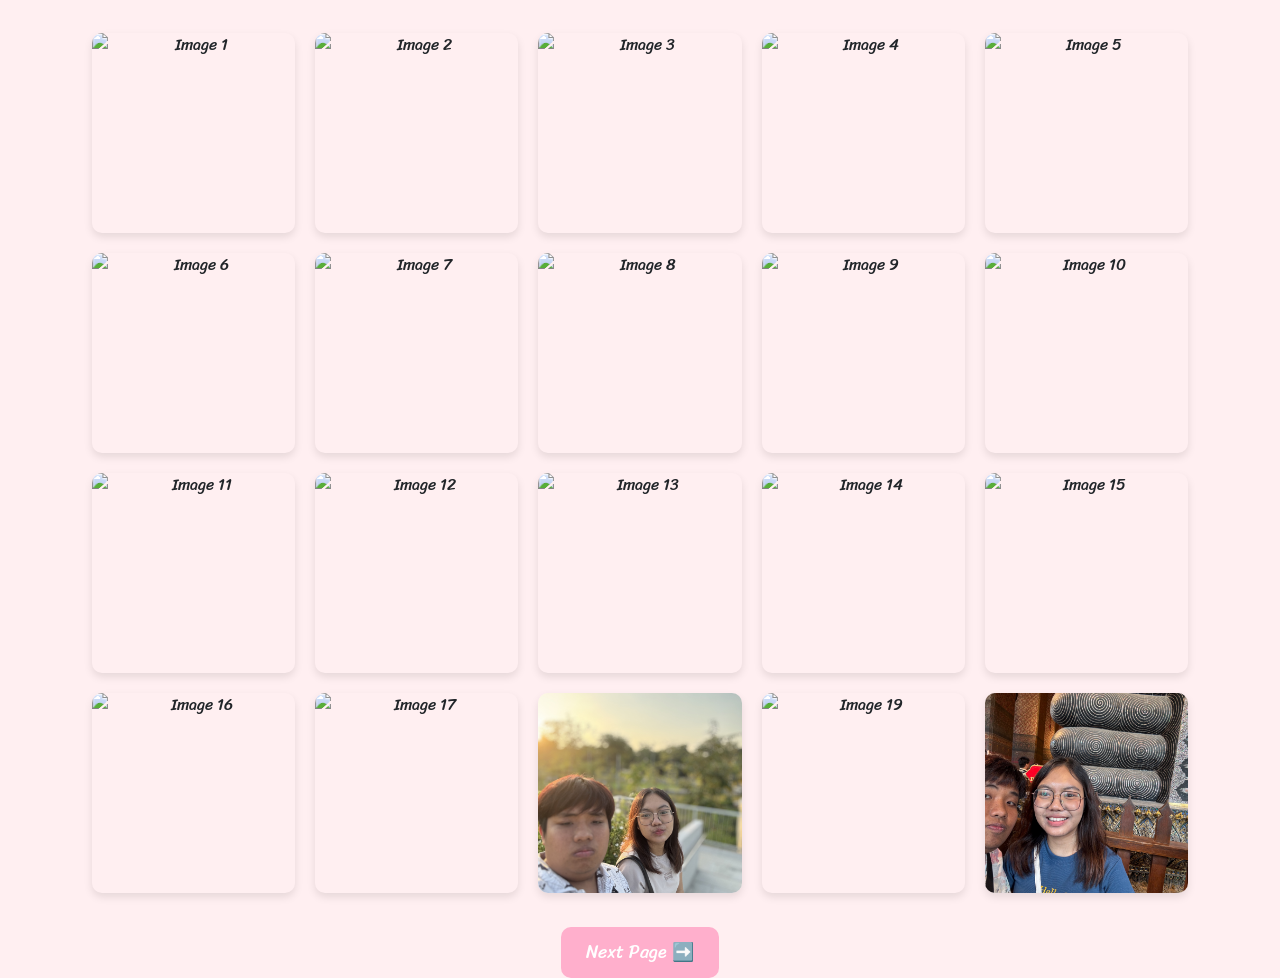
==== babe.html @ 07556987 "first commit" ====
<!DOCTYPE html>
<html lang="en">
<head>
  <meta charset="UTF-8">
  <link rel="preconnect" href="https://fonts.googleapis.com">
  <link rel="preconnect" href="https://fonts.gstatic.com" crossorigin>
  <link href="https://fonts.googleapis.com/css2?family=Kanit:ital,wght@0,100;0,200;0,300;0,400;0,500;0,600;0,700;0,800;0,900;1,100;1,200;1,300;1,400;1,500;1,600;1,700;1,800;1,900&family=Sriracha&display=swap" rel="stylesheet">
  <link href="https://fonts.googleapis.com/css2?family=Delius&display=swap" rel="stylesheet">
  <meta name="viewport" content="width=device-width, initial-scale=1.0">
  <title>Babe's Surprise</title>
  <link href="https://fonts.googleapis.com/css2?family=Poppins:wght@300;400;600&display=swap" rel="stylesheet">
  <link href="https://cdn.jsdelivr.net/npm/bootstrap@5.3.0-alpha1/dist/css/bootstrap.min.css" rel="stylesheet">
  <link rel="stylesheet" href="styles.css">
</head>
<body class="bg-pink">
  <div class="container text-center mt-5">
    <h2 class="mb-4">A Special Collection for You! 💖</h2>
    <div class="image-grid">
      <img src="V1/b1.jpg" alt="Image 1" class="grid-item">
      <img src="V1/b2.jpg" alt="Image 2" class="grid-item">
      <img src="V1/b3.jpg" alt="Image 3" class="grid-item">
      <img src="V1/b4.jpg" alt="Image 4" class="grid-item">
      <img src="V1/b5.jpg" alt="Image 5" class="grid-item">
      <img src="V1/b6.jpg" alt="Image 6" class="grid-item">
      <img src="V1/b7.jpg" alt="Image 7" class="grid-item">
      <img src="V1/b8.jpg" alt="Image 8" class="grid-item">
      <img src="V1/b9.jpg" alt="Image 9" class="grid-item">
      <img src="V1/b10.jpg" alt="Image 10" class="grid-item">
      <img src="V1/b11.jpg" alt="Image 11" class="grid-item">
      <img src="V1/b12.jpg" alt="Image 12" class="grid-item">
      <img src="V1/b13.jpg" alt="Image 13" class="grid-item">
      <img src="V1/b14.jpg" alt="Image 14" class="grid-item">
      <img src="V1/b15.jpg" alt="Image 15" class="grid-item">
      <img src="V1/b16.jpg" alt="Image 16" class="grid-item">
      <img src="V1/b17.jpg" alt="Image 17" class="grid-item">
      <img src="V1/b18.jpg" alt="Image 18" class="grid-item">
      <img src="V1/b19.jpg" alt="Image 19" class="grid-item">
      <img src="V1/b20.jpg" alt="Image 20" class="grid-item">
    </div>
    <a href="end.html" class="btn btn-light mt-4">Next Page ➡️</a>
  </div>
  <script src="scripts.js"></script>
  <script src="https://cdn.jsdelivr.net/npm/bootstrap@5.3.0-alpha1/dist/js/bootstrap.bundle.min.js"></script>
</body>
</html>
---- styles.css ----
/* ตั้งค่าให้เนื้อหาทั้งหมดอยู่ตรงกลาง */
body {
  font-family: 'Sriracha', sans-serif;
  text-align: center;
  background-color: #fff0f5;
  height: 100vh;
  display: flex;
  justify-content: center;
  align-items: center;
  flex-direction: column;
  margin: 0;
}

/* พื้นหลังสีชมพูอ่อนสำหรับทั้งหน้า */
.bg-pink {
  background-color: #ffeff1;
  height: 100vh;
  display: flex;
  justify-content: center;
  align-items: center;
  padding: 20px;
}

/* ซ่อนเนื้อหาหลักก่อนตอบคำถาม */
.hidden {
  display: none;
}

/* หน้าแรก (คำถามก่อนเข้าเว็บ) */
#question-screen, #main-content {
  display: flex;
  flex-direction: column;
  align-items: center;
  justify-content: center;
  width: 100%;
  height: 100vh;
}

h1, h2 {
  font-size: 24px;
  color: #ff4081;
  margin-bottom: 20px;
}

/* ปรับการจัดการรูปภาพในรูปแบบ Grid */
/* ปรับสไตล์สำหรับกริดของรูปภาพ */
/* ปรับสไตล์สำหรับกริดของรูปภาพ */
.image-grid {
  display: grid;
  grid-template-columns: repeat(auto-fill, minmax(200px, 1fr)); /* กำหนดคอลัมน์ให้ยืดหยุ่น */
  gap: 20px; /* ระยะห่างระหว่างรูปภาพ */
  justify-items: center;
  padding: 10px;
  width: 100%;
}

/* ปรับขนาดและการแสดงผลรูปภาพให้เท่ากัน */
.grid-item {
  width: 100%; 
  height: 200px; /* กำหนดความสูงของรูปภาพให้เท่ากัน */
  max-width: 250px; /* กำหนดขนาดสูงสุดของรูปภาพ */
  object-fit: cover; /* ปรับรูปให้เต็มพื้นที่และครอบคลุม */
  border-radius: 10px;
  box-shadow: 0 4px 8px rgba(0, 0, 0, 0.1);
  opacity: 0;
  animation: fadeIn 1s forwards; /* เพิ่มแอนิเมชันให้รูปค่อยๆ ปรากฏ */
  transition: transform 0.3s ease-in-out;
}

.grid-item:hover {
  transform: scale(1.05); /* ขยายรูปภาพเล็กน้อยเมื่อ hover */
}

/* แอนิเมชันค่อยๆ ปรากฏ */
@keyframes fadeIn {
  from {
    opacity: 0;
    transform: scale(0.8);
  }
  to {
    opacity: 1;
    transform: scale(1);
  }
}

/* การแสดงผลภาพใน img.html */
#surprise-container {
  display: flex;
  flex-direction: column;
  align-items: center;
  justify-content: center;
  padding: 20px;
}

#surprise-container img {
  max-width: 90%;
  height: auto;
  border-radius: 10px;
  opacity: 0;
  animation: fadeIn 2s forwards;
}

/* การปรับสไตล์ปุ่ม */
button, .btn {
  background-color: #ffafcc;
  color: white;
  font-size: 18px;
  padding: 12px 25px;
  border-radius: 10px;
  border: none;
  cursor: pointer;
  transition: 0.3s;
}

button:hover, .btn:hover {
  background-color: #ff85a2;
  transform: scale(1.1);
}

/* เพิ่มแอนิเมชันให้ข้อความพิเศษ */
.special-message {
  font-size: 1.2rem;
  color: #ff4081;
  opacity: 0;
  animation: slideIn 2s forwards;
}

@keyframes slideIn {
  from {
    transform: translateY(20px);
    opacity: 0;
  }
  to {
    transform: translateY(0);
    opacity: 1;
  }
}

/* เพิ่มแอนิเมชันให้รูปภาพค่อยๆ ปรากฏ */
@keyframes fadeIn {
  from {
    opacity: 0;
  }
  to {
    opacity: 1;
  }
}

/* สไตล์การ์ดในหน้า img.html */
.card-img-top {
  height: 200px;
  object-fit: cover;
  border-radius: 10px;
}

.card-body {
  background-color: #fce4ec;
  border-radius: 0 0 10px 10px;
}

.card-text {
  font-size: 1.2rem;
  color: #d81b60;
  font-weight: bold;
}

/* การจัดรูปภาพให้กระจายกัน */
#surprise-image {
  max-width: 90%;
  height: auto;
  border-radius: 10px;
}

/* การจัดเรียงปุ่ม */
button, .btn {
  background-color: #ffafcc;
  color: white;
  font-size: 18px;
  padding: 12px 25px;
  border-radius: 10px;
  border: none;
  cursor: pointer;
  transition: 0.3s;
}

button:hover, .btn:hover {
  background-color: #ff85a2;
  transform: scale(1.1);
}
/* สไตล์พื้นฐานของการ์ด */
.card {
  width: 200px;
  height: 100px;
  display: flex;
  justify-content: center;
  align-items: center;
  background-color: #ffafcc;
  border-radius: 10px;
  box-shadow: 0 4px 8px rgba(0, 0, 0, 0.1);
  cursor: pointer;
  transition: transform 0.3s ease, background-color 0.3s ease;
  margin: 10px;
}

.card:hover {
  transform: scale(1.05);
}

.card-option {
  display: inline-block;
  margin: 10px;
}

/* สไตล์เมื่อเลือกการ์ด */
.selected {
  background-color: #ff85a2;
}

/* สไตล์ข้อความในการ์ด */
.card p {
  font-size: 18px;
  color: white;
  font-weight: bold;
}

/* จัดตำแหน่งคำถาม */
.question {
  text-align: center;
  margin-top: 50px;
}
.hidden {
  display: none;
}

.feedback {
  font-size: 1.2rem;
  margin-top: 10px;
  font-weight: bold;
}
.surprise-image {
  max-width: 100%; /* ให้รูปไม่กว้างเกินขนาดหน้าจอ */
  height: auto; /* ให้ปรับขนาดอัตโนมัติ */
  display: block;
  margin: 0 auto; /* จัดกึ่งกลาง */
  border-radius: 20px; /* ทำให้มุมมน (ถ้าต้องการ) */
}
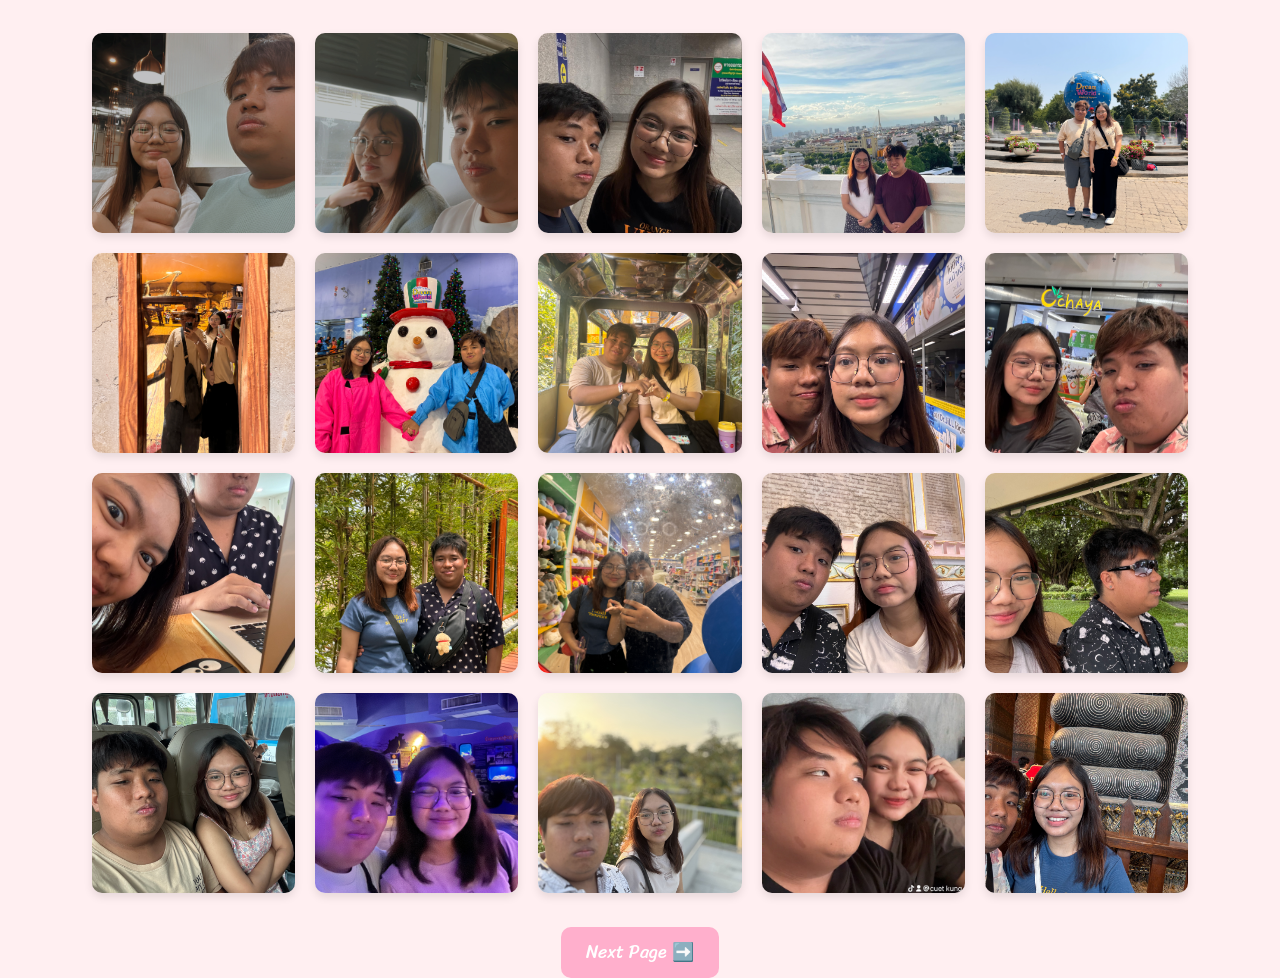
==== commit 2874d4da: "Add images3" ====
--- a/babe.html
+++ b/babe.html
@@ -16,26 +16,26 @@
   <div class="container text-center mt-5">
     <h2 class="mb-4">A Special Collection for You! 💖</h2>
     <div class="image-grid">
-      <img src="V1/b1.jpg" alt="Image 1" class="grid-item">
-      <img src="V1/b2.jpg" alt="Image 2" class="grid-item">
-      <img src="V1/b3.jpg" alt="Image 3" class="grid-item">
-      <img src="V1/b4.jpg" alt="Image 4" class="grid-item">
-      <img src="V1/b5.jpg" alt="Image 5" class="grid-item">
-      <img src="V1/b6.jpg" alt="Image 6" class="grid-item">
-      <img src="V1/b7.jpg" alt="Image 7" class="grid-item">
-      <img src="V1/b8.jpg" alt="Image 8" class="grid-item">
-      <img src="V1/b9.jpg" alt="Image 9" class="grid-item">
-      <img src="V1/b10.jpg" alt="Image 10" class="grid-item">
-      <img src="V1/b11.jpg" alt="Image 11" class="grid-item">
-      <img src="V1/b12.jpg" alt="Image 12" class="grid-item">
-      <img src="V1/b13.jpg" alt="Image 13" class="grid-item">
-      <img src="V1/b14.jpg" alt="Image 14" class="grid-item">
-      <img src="V1/b15.jpg" alt="Image 15" class="grid-item">
-      <img src="V1/b16.jpg" alt="Image 16" class="grid-item">
-      <img src="V1/b17.jpg" alt="Image 17" class="grid-item">
-      <img src="V1/b18.jpg" alt="Image 18" class="grid-item">
-      <img src="V1/b19.jpg" alt="Image 19" class="grid-item">
-      <img src="V1/b20.jpg" alt="Image 20" class="grid-item">
+      <img src="V1 /b1.jpg" alt="Image 1" class="grid-item">
+      <img src="V1 /b2.jpg" alt="Image 2" class="grid-item">
+      <img src="V1 /b3.jpg" alt="Image 3" class="grid-item">
+      <img src="V1 /b4.jpg" alt="Image 4" class="grid-item">
+      <img src="V1 /b5.jpg" alt="Image 5" class="grid-item">
+      <img src="V1 /b6.jpg" alt="Image 6" class="grid-item">
+      <img src="V1 /b7.jpg" alt="Image 7" class="grid-item">
+      <img src="V1 /b8.jpg" alt="Image 8" class="grid-item">
+      <img src="V1 /b9.jpg" alt="Image 9" class="grid-item">
+      <img src="V1 /b10.jpg" alt="Image 10" class="grid-item">
+      <img src="V1 /b11.jpg" alt="Image 11" class="grid-item">
+      <img src="V1 /b12.jpg" alt="Image 12" class="grid-item">
+      <img src="V1 /b13.jpg" alt="Image 13" class="grid-item">
+      <img src="V1 /b14.jpg" alt="Image 14" class="grid-item">
+      <img src="V1 /b15.jpg" alt="Image 15" class="grid-item">
+      <img src="V1 /b16.jpg" alt="Image 16" class="grid-item">
+      <img src="V1 /b17.jpg" alt="Image 17" class="grid-item">
+      <img src="V1 /b18.jpg" alt="Image 18" class="grid-item">
+      <img src="V1 /b19.jpg" alt="Image 19" class="grid-item">
+      <img src="V1 /b20.jpg" alt="Image 20" class="grid-item">
     </div>
     <a href="end.html" class="btn btn-light mt-4">Next Page ➡️</a>
   </div>
